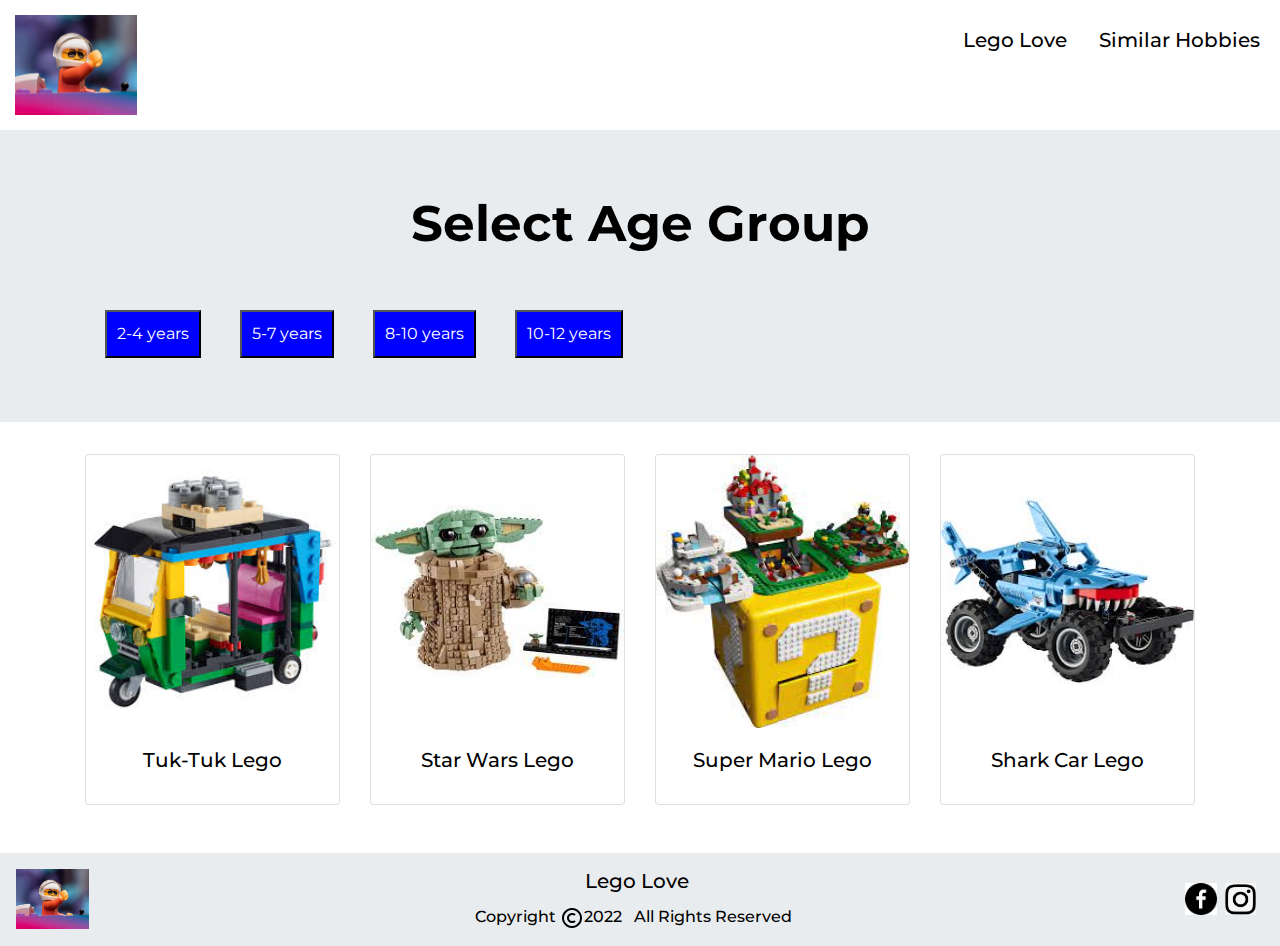
==== get-started.html @ e575eb82 "added get started page" ====
<!DOCTYPE html>
<html>

<head>
     <!-- Global site tag (gtag.js) - Google Analytics -->
<script async src="https://www.googletagmanager.com/gtag/js?id=G-7B3YRYF2ZW"></script>
<script>
  window.dataLayer = window.dataLayer || [];
  function gtag(){dataLayer.push(arguments);}
  gtag('js', new Date());

  gtag('config', 'G-7B3YRYF2ZW');
</script>
<!-- Hotjar Tracking Code for https://manaliarora04.github.io/legos-as-hobby/ -->
<script>
    (function(h,o,t,j,a,r){
        h.hj=h.hj||function(){(h.hj.q=h.hj.q||[]).push(arguments)};
        h._hjSettings={hjid:3001173,hjsv:6};
        a=o.getElementsByTagName('head')[0];
        r=o.createElement('script');r.async=1;
        r.src=t+h._hjSettings.hjid+j+h._hjSettings.hjsv;
        a.appendChild(r);
    })(window,document,'https://static.hotjar.com/c/hotjar-','.js?sv=');
</script>
    <link rel="stylesheet" href="css/style.css" type="text/css">
    <!-- Required meta tags -->
    <meta charset="utf-8">
    <meta name="viewport" content="width=device-width, initial-scale=1, shrink-to-fit=no">

    <!-- Bootstrap CSS -->
    <link rel="stylesheet" href="https://stackpath.bootstrapcdn.com/bootstrap/4.3.1/css/bootstrap.min.css"
        integrity="sha384-ggOyR0iXCbMQv3Xipma34MD+dH/1fQ784/j6cY/iJTQUOhcWr7x9JvoRxT2MZw1T" crossorigin="anonymous">
    <link rel="stylesheet" href="css/style.css">

    <title>Lego Hobby</title>
</head>

<body>
    <link rel="preconnect" href="https://fonts.googleapis.com">
    <link rel="preconnect" href="https://fonts.gstatic.com" crossorigin>
    <link
        href="https://fonts.googleapis.com/css2?family=Libre+Baskerville:ital@1&family=Montserrat:wght@400;500;600;700&family=Ms+Madi&family=Open+Sans:wght@300&display=swap"
        rel="stylesheet">
    <header class="navigation">
        <div class="logo">
            <a href="index.html"><img src="images/lego-logo.jpg" /></a>
        </div>
        <nav class="links">
            <ul class="menu">
                <li><a href="my-work.html" class="menuItem">Lego Love</a></li>
                <li><a href="skills.html" class="menuItem">Similar Hobbies</a></li>

            </ul>
        </nav>

        <img src="images/hamburger.png" class="hamburger" />
        <img src="images/close.png" class="closeIcon" />
    </header>

    <div class="jumbotron jumbotron-fluid">
        <div class="container">
            <h1 class="display-4">Select Age Group</h1><br><br>
            <div class="row">
                <div class="column text-center center-image">
                    
                    <button type="button" onclick="location.href='#';" class="age-group">2-4 years</button>
                    <button type="button" onclick="location.href='#';" class="age-group">5-7 years </button>
                    <button type="button" onclick="location.href='#';" class="age-group">8-10 years </button>
                    <button type="button" onclick="location.href='#';" class="age-group">10-12 years</button>
                </div>
            </div>
        </div>
    </div>
    <div class="container">
        <div class="row row-cols-1 row-cols-md-3 g-4">
            <div class="col">
                <div class="card">
                    <div class="card-img-container">
                        <img src="images/autorickshaw.jpeg" class="card-img-top" alt="tuk-tuk-lego">
                    </div>
                    <div class="card-body">
                        <h5 class="card-title">Tuk-Tuk Lego</h5>
                    </div>
                </div>
            </div>
            <div class="col">
                <div class="card">
                    <div class="card-img-container">
                        <img src="images/star-wars.jpeg" class="card-img-top" alt="yoda">
                    </div>
                    <div class="card-body">
                        <h5 class="card-title">Star Wars Lego</h5>
                    </div>
                </div>
            </div>
            <div class="col">
                <div class="card">
                    <div class="card-img-container">
                        <img src="images/super-mario.jpeg" class="card-img-top" alt="super-mario">
                    </div>
                    <div class="card-body">
                        <h5 class="card-title">Super Mario Lego</h5>

                    </div>
                </div>
            </div>
            <div class="col">
                <div class="card">
                    <div class="card-img-container">
                        <img src="images/lego-car.jpeg" class="card-img-top" alt="lego-car">
                    </div>
                    <div class="card-body">
                        <h5 class="card-title">Shark Car Lego</h5>

                    </div>
                </div>
            </div>
        </div>
    </div>
    <br><br>
    <footer class="text-center">
        <section>
            <div class="logo">
                <a href="index.html"><img src="images/lego-logo.jpg" /></a>
            </div>
            <div class="text-center">
                <h5 class="card-title">Lego Love</h5>
                <span class="card-text">Copyright <img src="images/bx_copyright.png">2022</span>
                <span>All Rights Reserved</span>
            </div>
            <div class="social-media">
                <a href="#" class="facebook">
                    <img src="images/fb.png" class="footer-image" />
                </a>
                <a href="#" class="instagram">
                    <img src="images/instagram.png" class="footer-image" />
                </a>
            </div>
        </section>
    </footer>
</body>
<script src="js/index.js"></script>

</html>
---- css/style.css ----
html,
body {
  height: 100%;
}

/*header css*/
.logo img {
  height: 100px;
  width: auto;
}

/*header css end*/

/* body css start */
body {

  font-family: 'Montserrat', sans-serif;
  color: black;
  display: flex;
  flex-direction: column;
  margin: 0;
  
}

.container img {
  width: 100%;

}

.container .center-image {
  display: inline-block;
  position: relative;
  
}

.container .center-image .get-started {
  position: absolute;
  bottom: 14em;
  right: 16em;
  font-size: xx-large;
  width: fit-content;
  font-weight: 500;
}

.container .get-started {
  position: relative;
}

.cardContainer {
  margin-top: 20px;
}

.card {
  margin: 0 auto;
  height: 100%;
}

.card .card-img-container {
  height: 80%;
  display: flex;
  align-items: center;
}

.card .card-body {
  text-align: center;
}

.main {
  flex-grow: 2;
  margin: 8px;
}

h2 {
  font-size: 25px;
  font-weight: 300;
}

.display-4 {
  font-size: 50px;
  font-weight: bold;
  text-align: center;
}


.navigation {
  margin: 15px;
  font-size: 25px;
  display: flex;
  justify-content: space-between;

}

footer {
  background-color: #e9ecef;
}

footer > section {
  display: flex;
  justify-content: space-between;
  margin: 1rem;
}

footer > section > .footer-text {
  width: 100%;
}

footer .logo img {
  height: 60px;
  width: auto;
}

footer span {
  font-weight: 500;
  margin-right: 0.5rem;
}

footer .social-media a {
  display: flex;
  align-items: center;
}

.text {
  text-align: right;
  margin-right: 15px;
  font-size: 18px;
}

.number {
  text-align: right;
  margin-right: 15px;
  font-size: 18px;
}


footer .contact a {
  margin-right: 20px;
  display: flex;
  align-items: center;
}

footer .contact div:first-child {
  margin-bottom: 10px;
}

.social-media {
  display: flex;

}

.contact {
  display: flex;

}

.footer-image {
  height: 32px;
  width: auto;
  margin-right: 8px;
}

.closeIcon,
.hamburger {
  display: none;
}

.links {
  padding: 5px;
  width: 70%;
  display: flex;
  justify-content: flex-end;
  text-align: right;

}

.links ul {
  padding: 10;
  list-style-type: none;
  justify-content: right;
  flex: 5px;

}

.links li {
  text-align: right;
  margin-left: 2rem;

}

.links a {
  display: inline-block;
  font-size: 20px;
  font-weight: 500;
  text-decoration: none;
  color: black;
}

.menuItem {
  border-bottom: 0.15rem solid transparent;
}

.menuItem:hover,
.menuItem.active {
  border-bottom: 0.15rem solid white;
}
button {
  padding: 10px;
  margin-left: 35px;
  color: white;
  background-color:blue;
}

@media only screen and (min-width: 600px) {
  .links ul {
    display: flex;
  }

  .links li {
    display: inline;
  }
}

@media only screen and (max-width: 600px) {
  .flexContainer {
    flex-direction: column;
    align-items: center;
    width: 100%;

  }


  .hamburger {
    height: 50px;
    width: 50px;
    display: block;
  }

  .content {
    flex-direction: column;
    align-items: center;
  }

  .hamburger,
  .closeIcon {
    position: fixed;
    z-index: 100;
    top: 1rem;
    right: 1rem;
    padding: 4px;
    cursor: pointer;
    height: 50px;
    width: 50px;
  }

  .menu {
    position: fixed;
    transform: translateY(-100%);
    transition: transform 0.2s;
    top: -25px;
    right: 0;
    bottom: 0;
    z-index: 99;
    background: black;
    color: white;
    list-style: none;
    padding-top: 4.5rem;
    width: fit-content;
    padding-right: 3rem;
  }

  .showMenu {
    transform: translateY(0);
  }
}
---- css/style.css ----
html,
body {
  height: 100%;
}

/*header css*/
.logo img {
  height: 100px;
  width: auto;
}

/*header css end*/

/* body css start */
body {

  font-family: 'Montserrat', sans-serif;
  color: black;
  display: flex;
  flex-direction: column;
  margin: 0;
  
}

.container img {
  width: 100%;

}

.container .center-image {
  display: inline-block;
  position: relative;
  
}

.container .center-image .get-started {
  position: absolute;
  bottom: 14em;
  right: 16em;
  font-size: xx-large;
  width: fit-content;
  font-weight: 500;
}

.container .get-started {
  position: relative;
}

.cardContainer {
  margin-top: 20px;
}

.card {
  margin: 0 auto;
  height: 100%;
}

.card .card-img-container {
  height: 80%;
  display: flex;
  align-items: center;
}

.card .card-body {
  text-align: center;
}

.main {
  flex-grow: 2;
  margin: 8px;
}

h2 {
  font-size: 25px;
  font-weight: 300;
}

.display-4 {
  font-size: 50px;
  font-weight: bold;
  text-align: center;
}


.navigation {
  margin: 15px;
  font-size: 25px;
  display: flex;
  justify-content: space-between;

}

footer {
  background-color: #e9ecef;
}

footer > section {
  display: flex;
  justify-content: space-between;
  margin: 1rem;
}

footer > section > .footer-text {
  width: 100%;
}

footer .logo img {
  height: 60px;
  width: auto;
}

footer span {
  font-weight: 500;
  margin-right: 0.5rem;
}

footer .social-media a {
  display: flex;
  align-items: center;
}

.text {
  text-align: right;
  margin-right: 15px;
  font-size: 18px;
}

.number {
  text-align: right;
  margin-right: 15px;
  font-size: 18px;
}


footer .contact a {
  margin-right: 20px;
  display: flex;
  align-items: center;
}

footer .contact div:first-child {
  margin-bottom: 10px;
}

.social-media {
  display: flex;

}

.contact {
  display: flex;

}

.footer-image {
  height: 32px;
  width: auto;
  margin-right: 8px;
}

.closeIcon,
.hamburger {
  display: none;
}

.links {
  padding: 5px;
  width: 70%;
  display: flex;
  justify-content: flex-end;
  text-align: right;

}

.links ul {
  padding: 10;
  list-style-type: none;
  justify-content: right;
  flex: 5px;

}

.links li {
  text-align: right;
  margin-left: 2rem;

}

.links a {
  display: inline-block;
  font-size: 20px;
  font-weight: 500;
  text-decoration: none;
  color: black;
}

.menuItem {
  border-bottom: 0.15rem solid transparent;
}

.menuItem:hover,
.menuItem.active {
  border-bottom: 0.15rem solid white;
}
button {
  padding: 10px;
  margin-left: 35px;
  color: white;
  background-color:blue;
}

@media only screen and (min-width: 600px) {
  .links ul {
    display: flex;
  }

  .links li {
    display: inline;
  }
}

@media only screen and (max-width: 600px) {
  .flexContainer {
    flex-direction: column;
    align-items: center;
    width: 100%;

  }


  .hamburger {
    height: 50px;
    width: 50px;
    display: block;
  }

  .content {
    flex-direction: column;
    align-items: center;
  }

  .hamburger,
  .closeIcon {
    position: fixed;
    z-index: 100;
    top: 1rem;
    right: 1rem;
    padding: 4px;
    cursor: pointer;
    height: 50px;
    width: 50px;
  }

  .menu {
    position: fixed;
    transform: translateY(-100%);
    transition: transform 0.2s;
    top: -25px;
    right: 0;
    bottom: 0;
    z-index: 99;
    background: black;
    color: white;
    list-style: none;
    padding-top: 4.5rem;
    width: fit-content;
    padding-right: 3rem;
  }

  .showMenu {
    transform: translateY(0);
  }
}
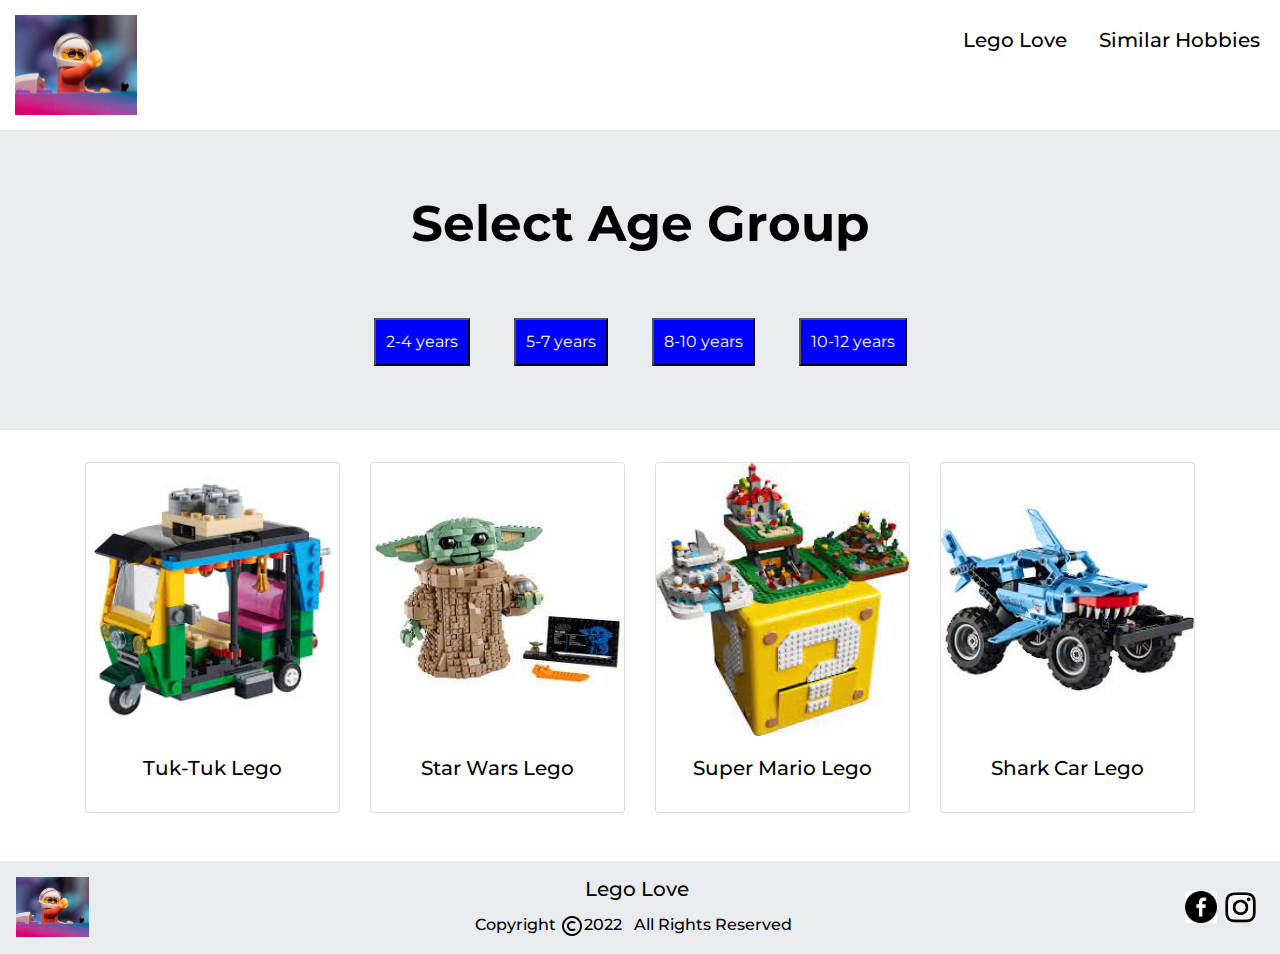
==== commit c1c75dd0: "Center alignment fixes" ====
--- a/get-started.html
+++ b/get-started.html
@@ -2,26 +2,26 @@
 <html>
 
 <head>
-     <!-- Global site tag (gtag.js) - Google Analytics -->
-<script async src="https://www.googletagmanager.com/gtag/js?id=G-7B3YRYF2ZW"></script>
-<script>
-  window.dataLayer = window.dataLayer || [];
-  function gtag(){dataLayer.push(arguments);}
-  gtag('js', new Date());
+    <!-- Global site tag (gtag.js) - Google Analytics -->
+    <script async src="https://www.googletagmanager.com/gtag/js?id=G-7B3YRYF2ZW"></script>
+    <script>
+        window.dataLayer = window.dataLayer || [];
+        function gtag() { dataLayer.push(arguments); }
+        gtag('js', new Date());
 
-  gtag('config', 'G-7B3YRYF2ZW');
-</script>
-<!-- Hotjar Tracking Code for https://manaliarora04.github.io/legos-as-hobby/ -->
-<script>
-    (function(h,o,t,j,a,r){
-        h.hj=h.hj||function(){(h.hj.q=h.hj.q||[]).push(arguments)};
-        h._hjSettings={hjid:3001173,hjsv:6};
-        a=o.getElementsByTagName('head')[0];
-        r=o.createElement('script');r.async=1;
-        r.src=t+h._hjSettings.hjid+j+h._hjSettings.hjsv;
-        a.appendChild(r);
-    })(window,document,'https://static.hotjar.com/c/hotjar-','.js?sv=');
-</script>
+        gtag('config', 'G-7B3YRYF2ZW');
+    </script>
+    <!-- Hotjar Tracking Code for https://manaliarora04.github.io/legos-as-hobby/ -->
+    <script>
+        (function (h, o, t, j, a, r) {
+            h.hj = h.hj || function () { (h.hj.q = h.hj.q || []).push(arguments) };
+            h._hjSettings = { hjid: 3001173, hjsv: 6 };
+            a = o.getElementsByTagName('head')[0];
+            r = o.createElement('script'); r.async = 1;
+            r.src = t + h._hjSettings.hjid + j + h._hjSettings.hjsv;
+            a.appendChild(r);
+        })(window, document, 'https://static.hotjar.com/c/hotjar-', '.js?sv=');
+    </script>
     <link rel="stylesheet" href="css/style.css" type="text/css">
     <!-- Required meta tags -->
     <meta charset="utf-8">
@@ -59,10 +59,9 @@
 
     <div class="jumbotron jumbotron-fluid">
         <div class="container">
-            <h1 class="display-4">Select Age Group</h1><br><br>
-            <div class="row">
-                <div class="column text-center center-image">
-                    
+            <h1 class="display-4">Select Age Group</h1>
+            <div class="age-groups">
+                <div>
                     <button type="button" onclick="location.href='#';" class="age-group">2-4 years</button>
                     <button type="button" onclick="location.href='#';" class="age-group">5-7 years </button>
                     <button type="button" onclick="location.href='#';" class="age-group">8-10 years </button>
--- a/css/style.css
+++ b/css/style.css
@@ -31,12 +31,13 @@
   display: inline-block;
   position: relative;
   
+  
 }
 
 .container .center-image .get-started {
   position: absolute;
-  bottom: 14em;
-  right: 16em;
+  bottom: 12em;
+  right: 14em;
   font-size: xx-large;
   width: fit-content;
   font-weight: 500;
@@ -75,6 +76,22 @@
   font-weight: 300;
 }
 
+.jumbotron h1 {
+  margin-bottom: 4rem;
+}
+
+.jumbotron h2 {
+  text-align: center;
+  margin-bottom: 2rem;
+}
+.jumbotron .age-groups {
+  display: flex;
+  justify-content: space-evenly;
+}
+
+.jumbotron .age-groups button {
+  margin: 0px 20px;
+}
 .display-4 {
   font-size: 50px;
   font-weight: bold;
--- a/css/style.css
+++ b/css/style.css
@@ -31,12 +31,13 @@
   display: inline-block;
   position: relative;
   
+  
 }
 
 .container .center-image .get-started {
   position: absolute;
-  bottom: 14em;
-  right: 16em;
+  bottom: 12em;
+  right: 14em;
   font-size: xx-large;
   width: fit-content;
   font-weight: 500;
@@ -75,6 +76,22 @@
   font-weight: 300;
 }
 
+.jumbotron h1 {
+  margin-bottom: 4rem;
+}
+
+.jumbotron h2 {
+  text-align: center;
+  margin-bottom: 2rem;
+}
+.jumbotron .age-groups {
+  display: flex;
+  justify-content: space-evenly;
+}
+
+.jumbotron .age-groups button {
+  margin: 0px 20px;
+}
 .display-4 {
   font-size: 50px;
   font-weight: bold;
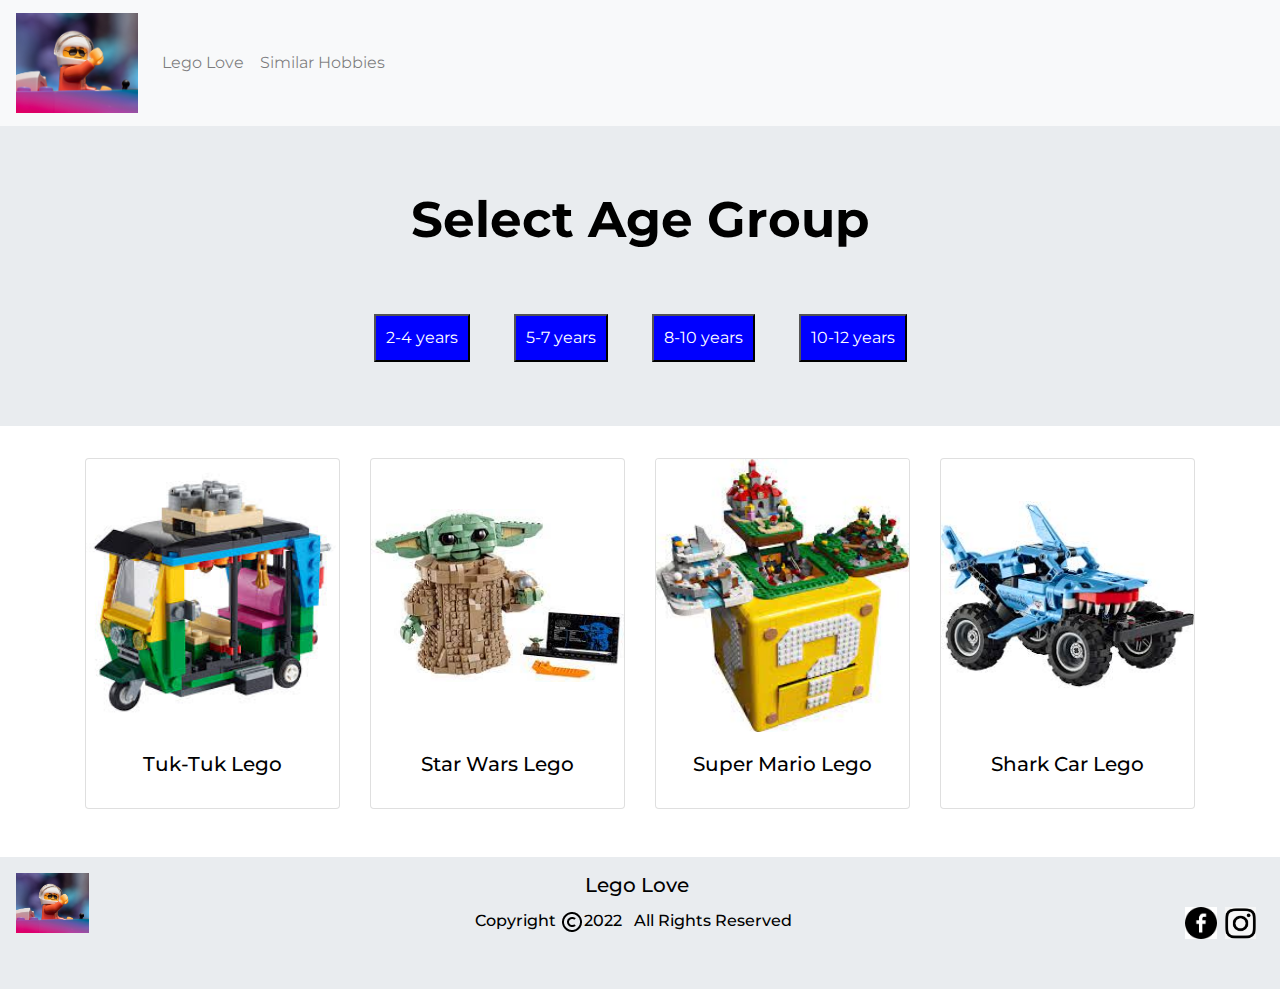
==== commit a745aed3: "jumbotron changed" ====
--- a/get-started.html
+++ b/get-started.html
@@ -41,21 +41,23 @@
     <link
         href="https://fonts.googleapis.com/css2?family=Libre+Baskerville:ital@1&family=Montserrat:wght@400;500;600;700&family=Ms+Madi&family=Open+Sans:wght@300&display=swap"
         rel="stylesheet">
-    <header class="navigation">
-        <div class="logo">
-            <a href="index.html"><img src="images/lego-logo.jpg" /></a>
-        </div>
-        <nav class="links">
-            <ul class="menu">
-                <li><a href="my-work.html" class="menuItem">Lego Love</a></li>
-                <li><a href="skills.html" class="menuItem">Similar Hobbies</a></li>
-
-            </ul>
-        </nav>
-
-        <img src="images/hamburger.png" class="hamburger" />
-        <img src="images/close.png" class="closeIcon" />
-    </header>
+        <nav class="navbar navbar-expand-lg navbar-light bg-light">
+            <a class="navbar-brand" href="index.html"><img src="./images/lego-logo.jpg" class="logo"></a>
+            <button class="navbar-toggler" type="button" data-toggle="collapse" data-target="#navbarSupportedContent" aria-controls="navbarSupportedContent" aria-expanded="false" aria-label="Toggle navigation">
+              <span class="navbar-toggler-icon"></span>
+            </button>
+          
+            <div class="collapse navbar-collapse" id="navbarSupportedContent">
+              <ul class="navbar-nav mr-auto">
+                <li class="nav-item">
+                  <a class="nav-link" href="#">Lego Love</a>
+                </li>
+                <li class="nav-item">
+                  <a class="nav-link" href="similar-hobbies.html">Similar Hobbies</a>
+                </li>
+              </ul>
+            </div>
+          </nav>
 
     <div class="jumbotron jumbotron-fluid">
         <div class="container">
@@ -137,6 +139,10 @@
             </div>
         </section>
     </footer>
+    <script src="https://code.jquery.com/jquery-3.3.1.slim.min.js" integrity="sha384-q8i/X+965DzO0rT7abK41JStQIAqVgRVzpbzo5smXKp4YfRvH+8abtTE1Pi6jizo" crossorigin="anonymous"></script>
+    <script src="https://cdn.jsdelivr.net/npm/popper.js@1.14.7/dist/umd/popper.min.js" integrity="sha384-UO2eT0CpHqdSJQ6hJty5KVphtPhzWj9WO1clHTMGa3JDZwrnQq4sF86dIHNDz0W1" crossorigin="anonymous"></script>
+    <script src="https://cdn.jsdelivr.net/npm/bootstrap@4.3.1/dist/js/bootstrap.min.js" integrity="sha384-JjSmVgyd0p3pXB1rRibZUAYoIIy6OrQ6VrjIEaFf/nJGzIxFDsf4x0xIM+B07jRM" crossorigin="anonymous"></script>
+    <script src="js/index.js"></script>
 </body>
 <script src="js/index.js"></script>
 
--- a/css/style.css
+++ b/css/style.css
@@ -4,7 +4,7 @@
 }
 
 /*header css*/
-.logo img {
+.logo {
   height: 100px;
   width: auto;
 }
@@ -20,6 +20,13 @@
   flex-direction: column;
   margin: 0;
   
+}
+.hero-image {
+  background-image: url("../images/lego-hero-image.jpg");
+  height: 600px;
+  width: auto;
+  background-position: center;
+  background-size: cover;
 }
 
 .container img {
@@ -55,6 +62,16 @@
   margin: 0 auto;
   height: 100%;
 }
+/* 
+.similar-hobbies .card {
+  padding-right: 10px;
+  padding-left: 10px;
+} */
+
+.similar-hobbies {
+  margin-top: 20px;
+  margin-bottom: 50px;
+}
 
 .card .card-img-container {
   height: 80%;
@@ -136,17 +153,17 @@
   align-items: center;
 }
 
-.text {
+/* .text {
   text-align: right;
   margin-right: 15px;
   font-size: 18px;
-}
-
-.number {
+} */
+
+/* .number {
   text-align: right;
   margin-right: 15px;
   font-size: 18px;
-}
+} */
 
 
 footer .contact a {
@@ -194,6 +211,7 @@
   list-style-type: none;
   justify-content: right;
   flex: 5px;
+  
 
 }
 
@@ -209,8 +227,9 @@
   font-weight: 500;
   text-decoration: none;
   color: black;
-}
-
+ 
+}
+/* 
 .menuItem {
   border-bottom: 0.15rem solid transparent;
 }
@@ -218,7 +237,7 @@
 .menuItem:hover,
 .menuItem.active {
   border-bottom: 0.15rem solid white;
-}
+} */
 button {
   padding: 10px;
   margin-left: 35px;
@@ -267,7 +286,7 @@
     height: 50px;
     width: 50px;
   }
-
+/* 
   .menu {
     position: fixed;
     transform: translateY(-100%);
@@ -286,5 +305,5 @@
 
   .showMenu {
     transform: translateY(0);
-  }
+  } */
 }--- a/css/style.css
+++ b/css/style.css
@@ -4,7 +4,7 @@
 }
 
 /*header css*/
-.logo img {
+.logo {
   height: 100px;
   width: auto;
 }
@@ -20,6 +20,13 @@
   flex-direction: column;
   margin: 0;
   
+}
+.hero-image {
+  background-image: url("../images/lego-hero-image.jpg");
+  height: 600px;
+  width: auto;
+  background-position: center;
+  background-size: cover;
 }
 
 .container img {
@@ -55,6 +62,16 @@
   margin: 0 auto;
   height: 100%;
 }
+/* 
+.similar-hobbies .card {
+  padding-right: 10px;
+  padding-left: 10px;
+} */
+
+.similar-hobbies {
+  margin-top: 20px;
+  margin-bottom: 50px;
+}
 
 .card .card-img-container {
   height: 80%;
@@ -136,17 +153,17 @@
   align-items: center;
 }
 
-.text {
+/* .text {
   text-align: right;
   margin-right: 15px;
   font-size: 18px;
-}
-
-.number {
+} */
+
+/* .number {
   text-align: right;
   margin-right: 15px;
   font-size: 18px;
-}
+} */
 
 
 footer .contact a {
@@ -194,6 +211,7 @@
   list-style-type: none;
   justify-content: right;
   flex: 5px;
+  
 
 }
 
@@ -209,8 +227,9 @@
   font-weight: 500;
   text-decoration: none;
   color: black;
-}
-
+ 
+}
+/* 
 .menuItem {
   border-bottom: 0.15rem solid transparent;
 }
@@ -218,7 +237,7 @@
 .menuItem:hover,
 .menuItem.active {
   border-bottom: 0.15rem solid white;
-}
+} */
 button {
   padding: 10px;
   margin-left: 35px;
@@ -267,7 +286,7 @@
     height: 50px;
     width: 50px;
   }
-
+/* 
   .menu {
     position: fixed;
     transform: translateY(-100%);
@@ -286,5 +305,5 @@
 
   .showMenu {
     transform: translateY(0);
-  }
+  } */
 }